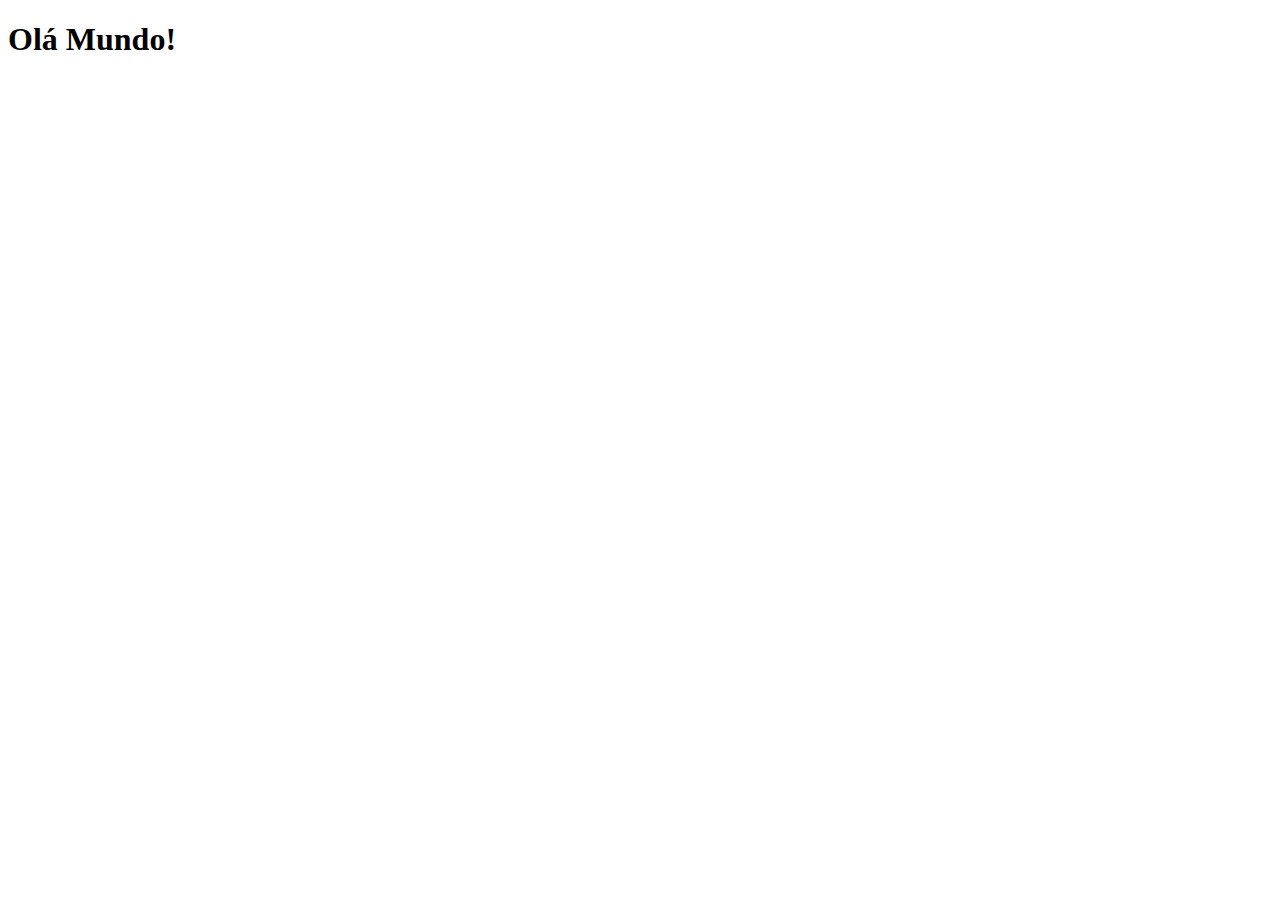
==== index.html @ 02e07a54 "Criei a página principal" ====
<!DOCTYPE html>
<html lang="pt-br">
<head>
    <meta charset="UTF-8">
    <meta name="viewport" content="width=device-width, initial-scale=1.0">
    <title>Projeto Redes Sociais</title>
    <link rel="shortcut icon" href="favicon.ico" type="image/x-icon">
</head>
<body>
    <h1>Olá Mundo!</h1>
</body>
</html>
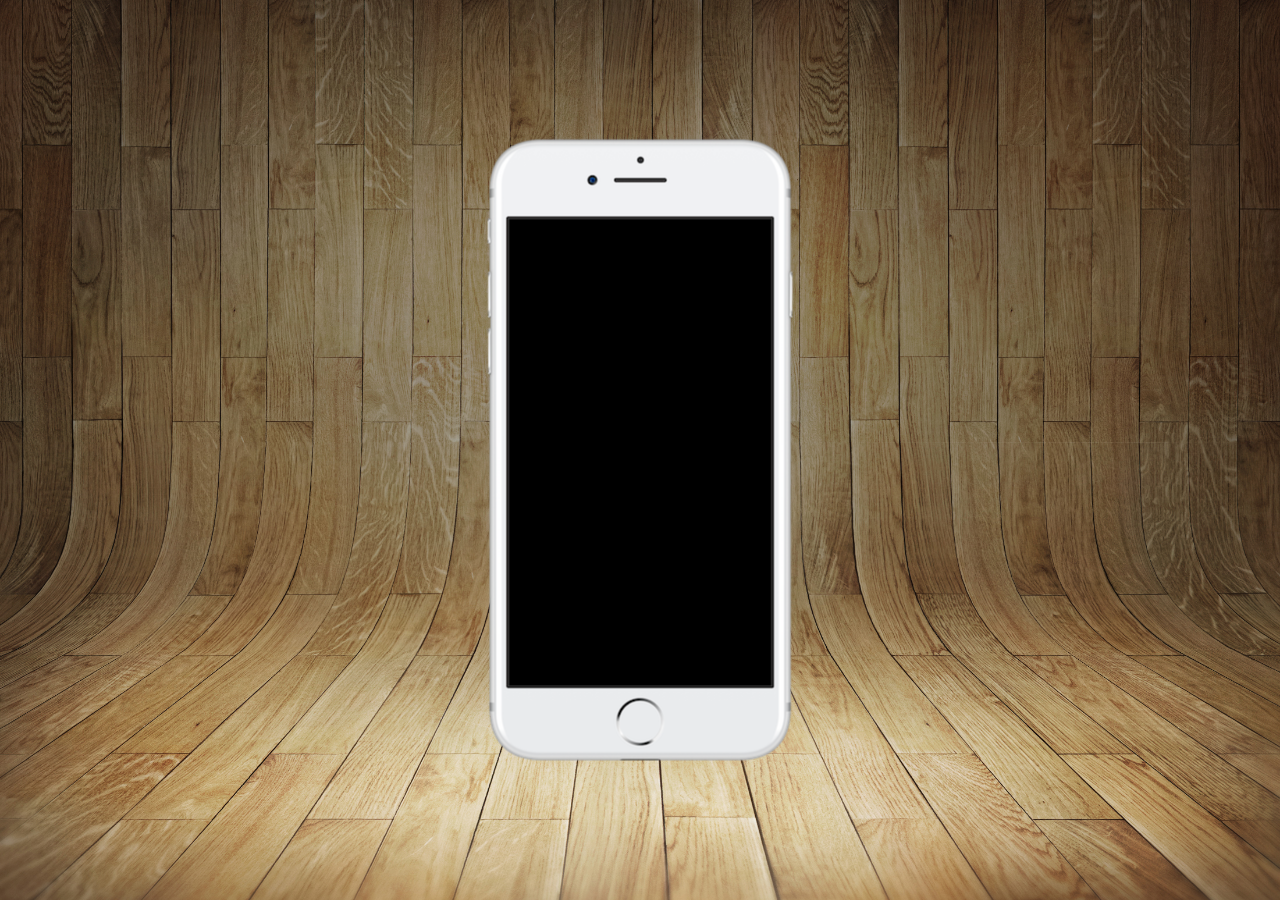
==== commit 125a0262: "atualização" ====
--- a/index.html
+++ b/index.html
@@ -4,9 +4,18 @@
     <meta charset="UTF-8">
     <meta name="viewport" content="width=device-width, initial-scale=1.0">
     <title>Projeto Redes Sociais</title>
+    <link rel="stylesheet" href="estilos/style.css">
     <link rel="shortcut icon" href="favicon.ico" type="image/x-icon">
 </head>
 <body>
-    <h1>Olá Mundo!</h1>
+    <main>
+        <section id="telefone">
+
+        </section>
+
+        <section id="redes-sociais">
+
+        </section>
+    </main>
 </body>
 </html>--- a/estilos/style.css
+++ b/estilos/style.css
@@ -0,0 +1,36 @@
+@charset "UTF-8";
+
+* {
+    margin: 0px;
+    padding: 0px;
+    font-family: Arial, Helvetica, sans-serif;
+}
+
+html, body {
+    height: 100vh;
+    width: 100vw;
+    background-color: black;
+}
+
+body {
+    background: url("../imagens/fundo-madeira.jpg") no-repeat top center;
+    background-size: cover;
+    background-attachment: fixed;
+}
+
+main {
+    position: relative;
+    height: 100vh;
+}
+
+section#telefone {
+    position: absolute;
+    top: 50%;
+    left: 50%;
+    transform: translate(-50%, -50%);
+
+    height: 627px;
+    width: 311px;
+    background: url("../imagens/frame-iphone.png") no-repeat;
+    
+}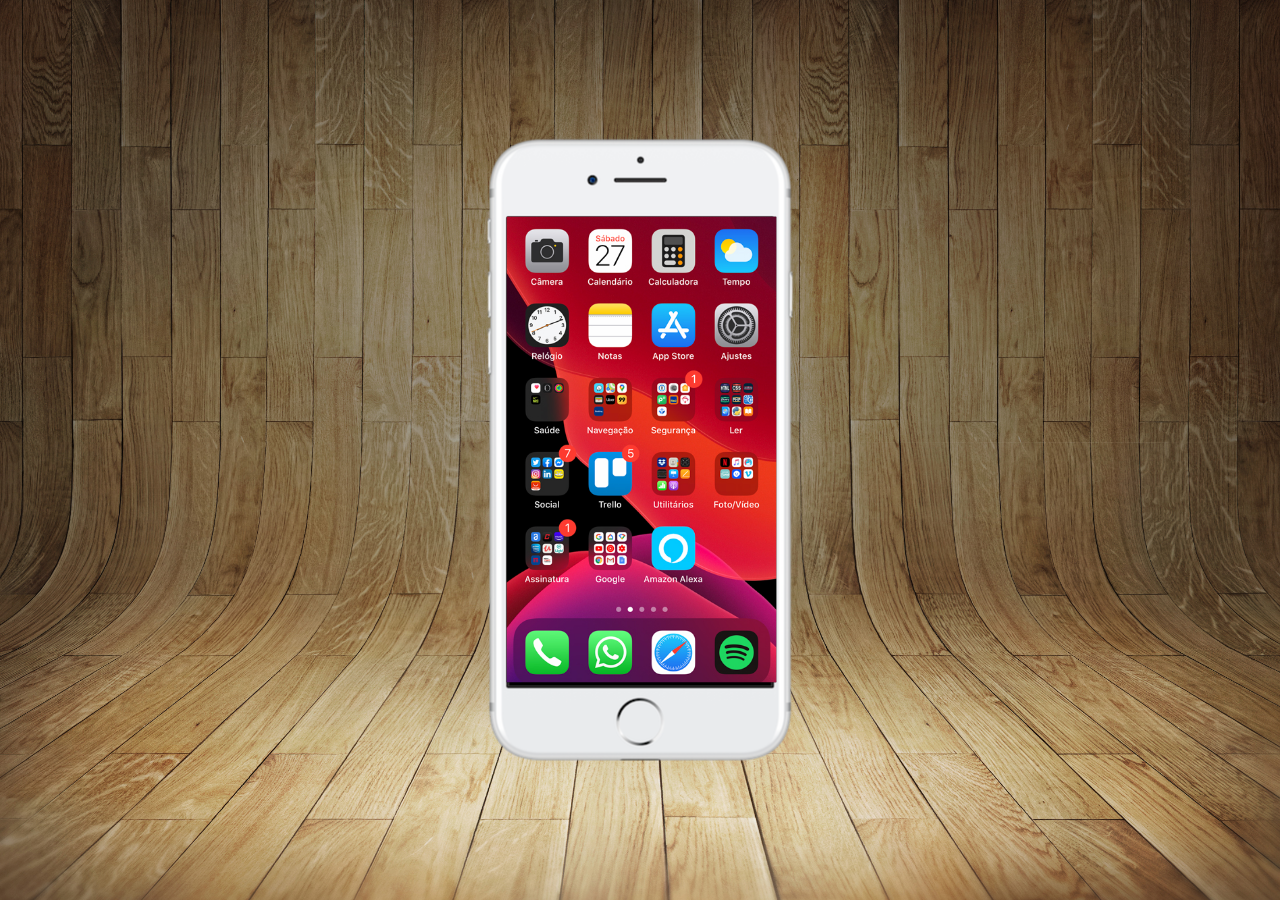
==== commit 7bee1401: "criei tela home" ====
--- a/index.html
+++ b/index.html
@@ -10,7 +10,7 @@
 <body>
     <main>
         <section id="telefone">
-
+            <iframe src="home.html" name="tela" id="tela" frameborder="0"></iframe>
         </section>
 
         <section id="redes-sociais">
--- a/estilos/style.css
+++ b/estilos/style.css
@@ -33,4 +33,13 @@
     width: 311px;
     background: url("../imagens/frame-iphone.png") no-repeat;
     
+}
+
+iframe#tela {
+    position: relative;
+    top: 80px;
+    left: 22px;
+    width: 270px;
+    height: 466px;
+    
 }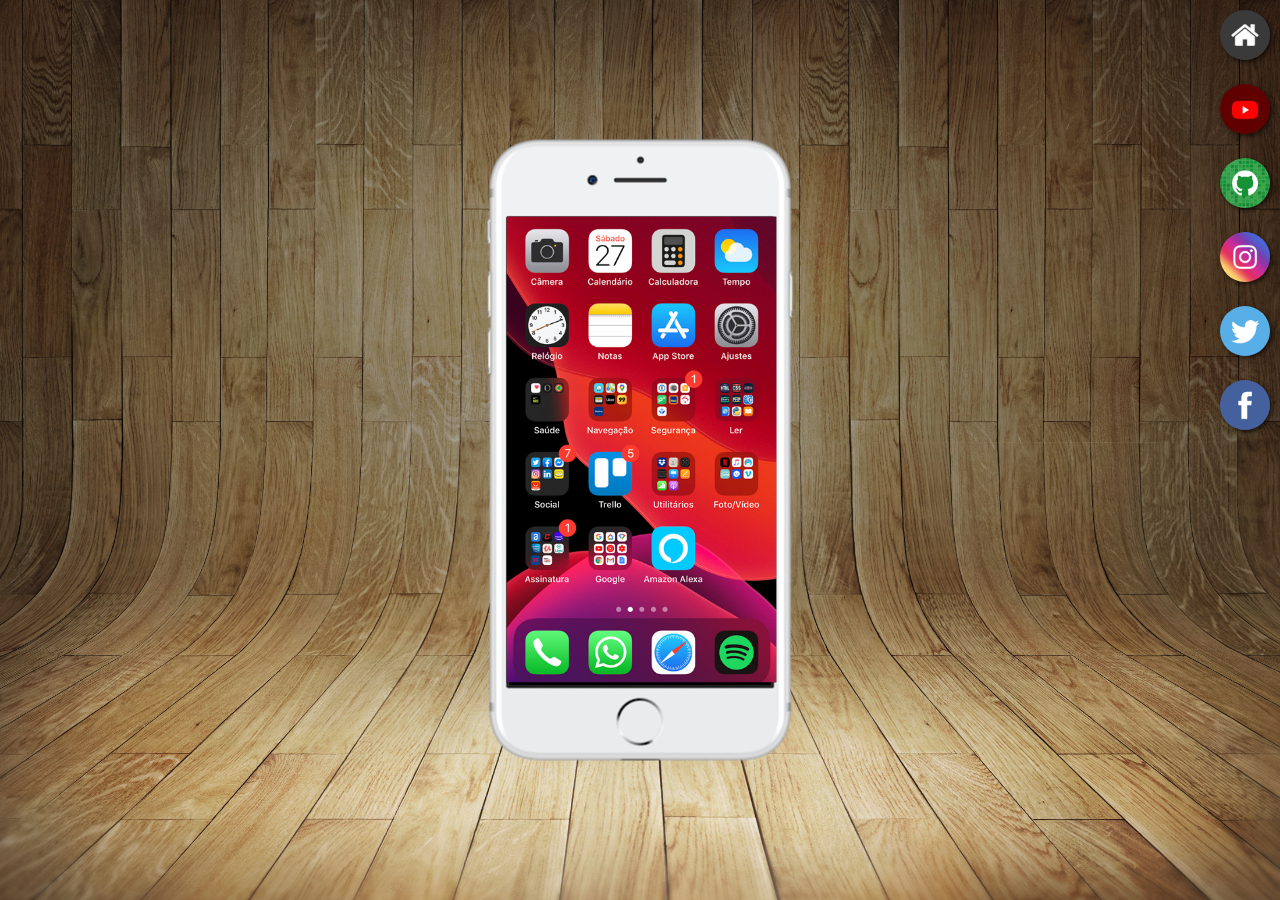
==== commit 22986649: "criei botões laterais." ====
--- a/index.html
+++ b/index.html
@@ -10,11 +10,18 @@
 <body>
     <main>
         <section id="telefone">
-            <iframe src="home.html" name="tela" id="tela" frameborder="0"></iframe>
+            <iframe src="home.html" name="tela" id="tela" frameborder="0">
+                Navegador não compatível. <br>
+            </iframe>
         </section>
 
         <section id="redes-sociais">
-
+            <a href="#" target="tela"><img src="imagens/logo-home.jpg" alt="Home"></a> <br>
+            <a href="#" target="Tela"><img src="imagens/logo-youtube.jpg" alt="YouTube"></a> <br>
+            <a href="#" target="Tela"><img src="imagens/logo-github.jpg" alt="GitHub"></a> <br>
+            <a href="#" target="Tela"><img src="imagens/logo-instagram.jpg" alt="Instagram"></a> <br>
+            <a href="#" target="Tela"><img src="imagens/logo-twitter.jpg" alt="logo-twitter"></a> <br>
+            <a href="#" target="Tela"><img src="imagens/logo-facebook.jpg" alt="Facebook"></a>
         </section>
     </main>
 </body>
--- a/estilos/style.css
+++ b/estilos/style.css
@@ -42,4 +42,24 @@
     width: 270px;
     height: 466px;
     
+}
+
+section#redes-sociais {
+    text-align: right;
+}
+
+section#redes-sociais img {
+    width: 50px;
+    margin: 10px;
+    border-radius: 50%;
+    box-shadow: 2px 2px 5px rgba(0, 0, 0, 0.658);
+    box-sizing: border-box;
+
+}
+
+section#redes-sociais img:hover {
+    border: 2px solid rgba(255, 255, 255, 0.5) ;
+    transform: translate(-3px, -3px);
+    box-shadow: 5px 5px 10px rgba(0, 0, 0, 0.664);
+    transition: transform 0.3s;
 }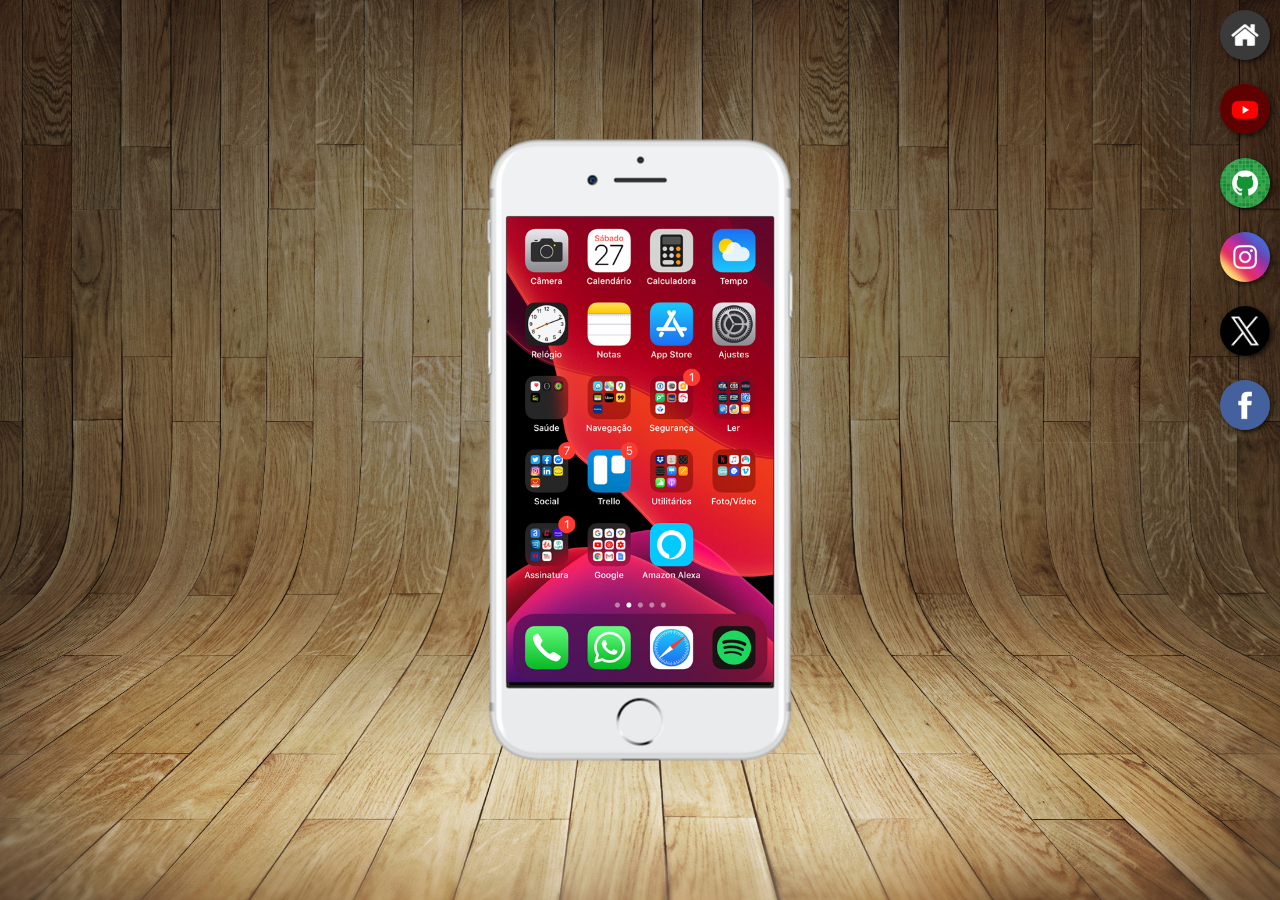
==== commit 76e39971: "atualização" ====
--- a/index.html
+++ b/index.html
@@ -16,12 +16,12 @@
         </section>
 
         <section id="redes-sociais">
-            <a href="#" target="tela"><img src="imagens/logo-home.jpg" alt="Home"></a> <br>
-            <a href="#" target="Tela"><img src="imagens/logo-youtube.jpg" alt="YouTube"></a> <br>
-            <a href="#" target="Tela"><img src="imagens/logo-github.jpg" alt="GitHub"></a> <br>
-            <a href="#" target="Tela"><img src="imagens/logo-instagram.jpg" alt="Instagram"></a> <br>
-            <a href="#" target="Tela"><img src="imagens/logo-twitter.jpg" alt="logo-twitter"></a> <br>
-            <a href="#" target="Tela"><img src="imagens/logo-facebook.jpg" alt="Facebook"></a>
+            <a href="home.html" target="tela"><img src="imagens/logo-home.jpg" alt="Home"></a> <br>
+            <a href="youtube.html" target="tela"><img src="imagens/logo-youtube.jpg" alt="YouTube"></a> <br>
+            <a href="github.html" target="tela"><img src="imagens/logo-github.jpg" alt="GitHub"></a> <br>
+            <a href="instagram.html" target="tela"><img src="imagens/logo-instagram.jpg" alt="Instagram"></a> <br>
+            <a href="x.html" target="tela"><img src="imagens/baixados.png" alt="logo-twitter"></a> <br>
+            <a href="facebook.html" target="tela"><img src="imagens/logo-facebook.jpg" alt="Facebook"></a>
         </section>
     </main>
 </body>
--- a/estilos/style.css
+++ b/estilos/style.css
@@ -39,7 +39,7 @@
     position: relative;
     top: 80px;
     left: 22px;
-    width: 270px;
+    width: 267px;
     height: 466px;
     
 }
